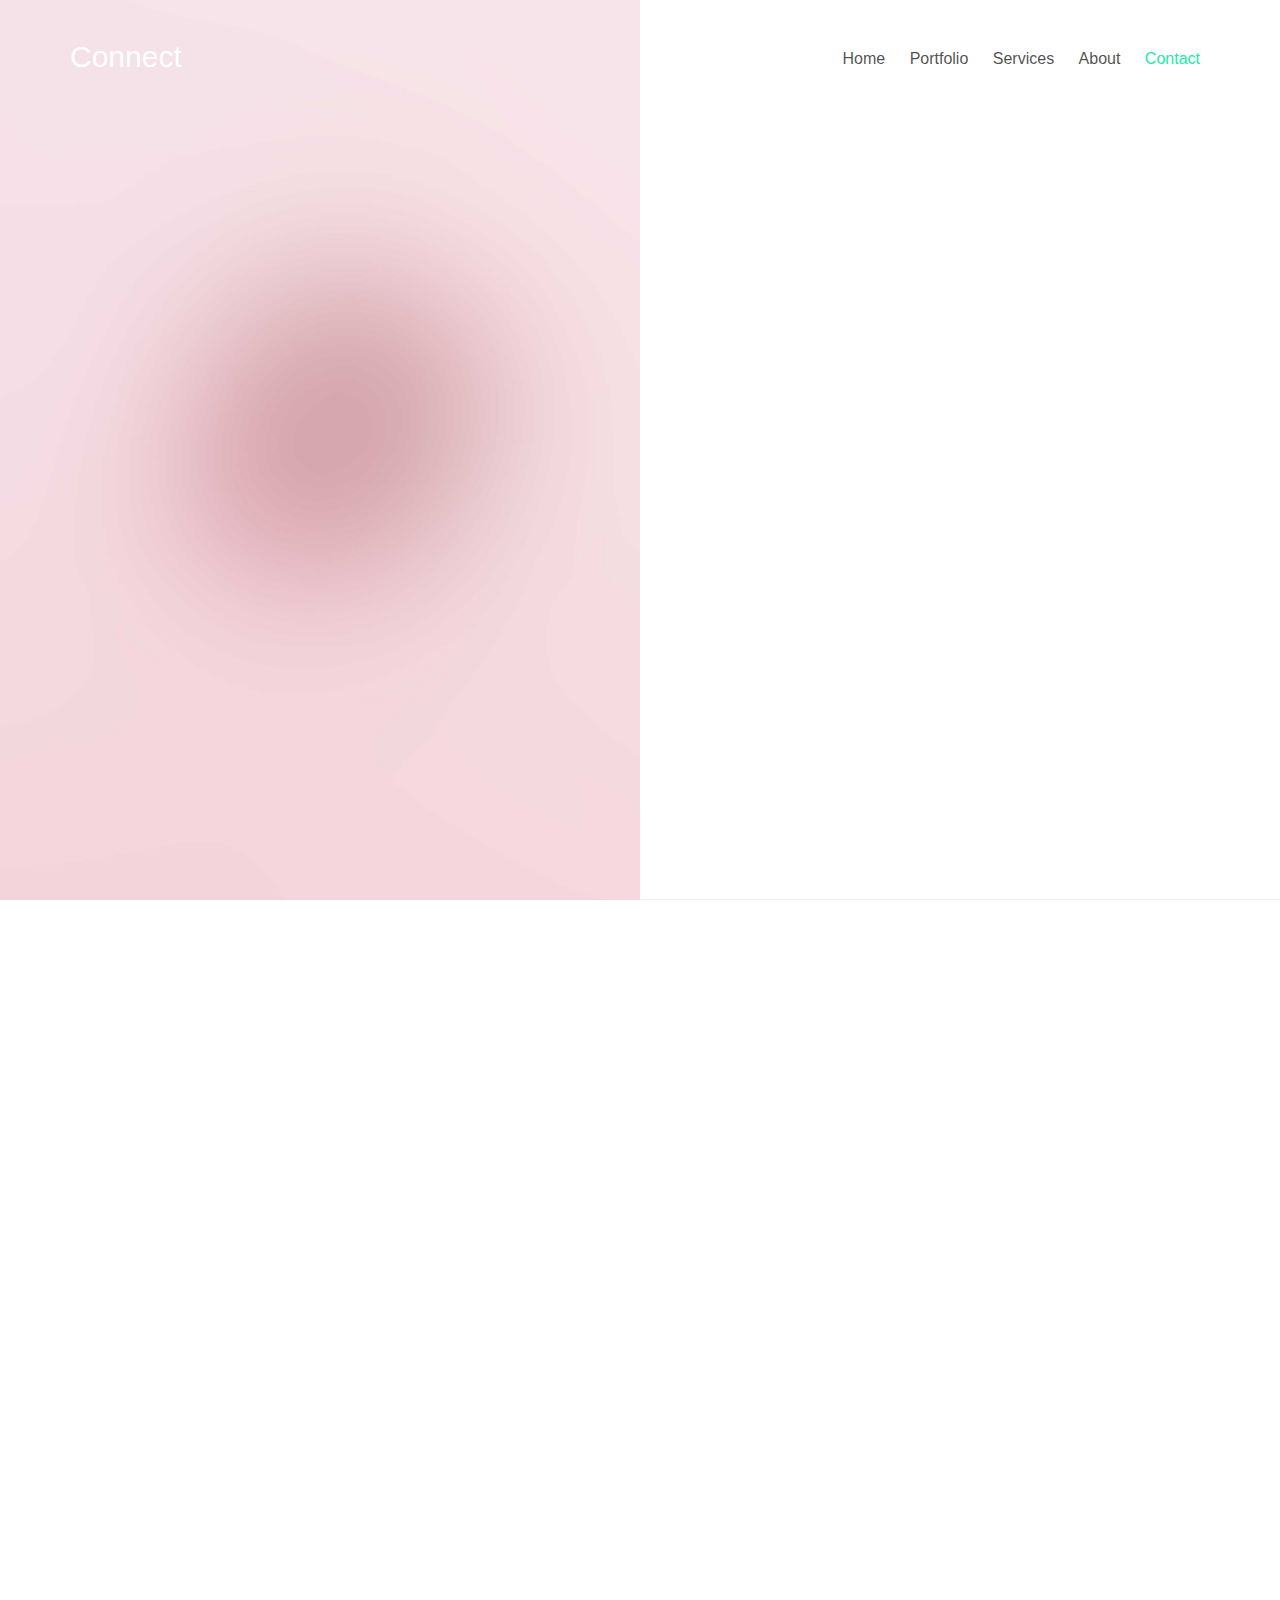
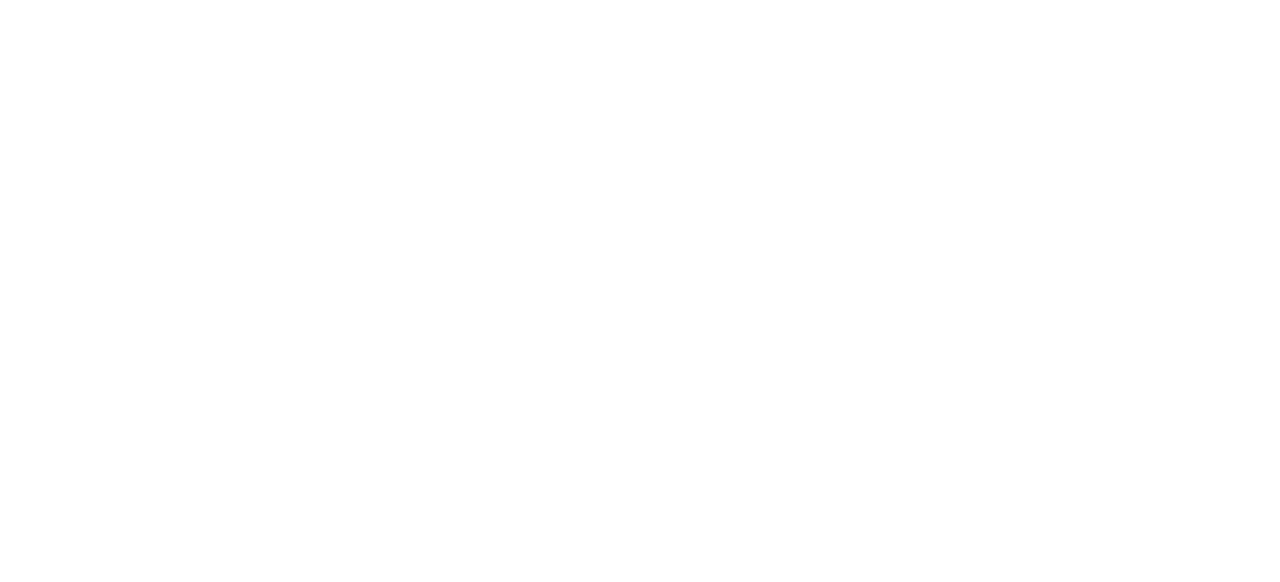
==== contact.html @ 6828d84a "new portfolio" ====
<!DOCTYPE html>

<html lang="en">
  <head>
    <meta charset="utf-8">
    <meta name="viewport" content="width=device-width, initial-scale=1">
    <title>uiCookies:Connect &mdash; Free Bootstrap Theme, Free Responsive Bootstrap Website Template</title>
    <meta name="description" content="Free Bootstrap Theme by uicookies.com">
    <meta name="keywords" content="free website templates, free bootstrap themes, free template, free bootstrap, free website template">
    
    <!-- <link href="https://fonts.googleapis.com/css?family=Open+Sans:300,400" rel="stylesheet"> -->
    <link rel="stylesheet" href="css/styles-merged.css">
    <link rel="stylesheet" href="css/style.min.css">
    <link rel="stylesheet" href="css/custom.css">

    <!--[if lt IE 9]>
      <script src="js/vendor/html5shiv.min.js"></script>
      <script src="js/vendor/respond.min.js"></script>
    <![endif]-->
  </head>
  <body>

  <!-- START: header -->
  
  <div class="probootstrap-loader"></div>

  <header role="banner" class="probootstrap-header">
    <div class="container">
        <a href="index.html" class="probootstrap-logo">Connect</a>
        
        <a href="#" class="probootstrap-burger-menu visible-xs" ><i>Menu</i></a>
        <div class="mobile-menu-overlay"></div>

        <nav role="navigation" class="probootstrap-nav hidden-xs">
          <ul class="probootstrap-main-nav">
            <li><a href="index.html">Home</a></li>
            <li><a href="portfolio.html">Portfolio</a></li>
            <li><a href="services.html">Services</a></li>
            <li><a href="about.html">About</a></li>
            <li class="active"><a href="contact.html">Contact</a></li>
          </ul>
          <div class="extra-text visible-xs"> 
            <a href="#" class="probootstrap-burger-menu"><i>Menu</i></a>
            <h5>Address</h5>
            <p>198 West 21th Street, Suite 721 New York NY 10016</p>
            <h5>Connect</h5>
            <ul class="social-buttons">
              <li><a href="#"><i class="icon-twitter"></i></a></li>
              <li><a href="#"><i class="icon-facebook2"></i></a></li>
              <li><a href="#"><i class="icon-instagram2"></i></a></li>
            </ul>
          </div>
        </nav>
    </div>
  </header>
  <!-- END: header -->

  <div class="probootstrap-main">

   <section class="probootstrap-section-half probootstrap-no-hover">
      <div class="probootstrap-image" style="background-image: url(img/image_4.jpg)"></div>
      <div class="probootstrap-text">
        <div class="probootstrap-inner probootstrap-animate">
          <h1 class="heading">Contact Us</h1>
          <p>Far far away, behind the word mountains, far from the countries Vokalia and Consonantia, there live the blind texts. Separated they live in Bookmarksgrove right at the coast of the Semantics, a large language ocean.</p>
        </div>
      </div>
    </section>
    <!-- END section -->


    <section class="probootstrap-section probootstrap-animate">
      <div class="container">
        <div class="row">

        <div class="col-md-6 col-md-offset-3">
          <form action="#" method="post" class="probootstrap-form probootstrap-form-box mb60">
            <div class="row">
              <div class="col-md-6">
                <div class="form-group">
                  <label for="fname">First Name</label>
                  <input type="text" class="form-control" id="fname" name="fname">
                </div>
              </div>
              <div class="col-md-6">
                <div class="form-group">
                  <label for="lname">Last Name</label>
                  <input type="text" class="form-control" id="lname" name="lname">
                </div>
              </div>
            </div>
            <div class="form-group">
              <label for="email">Email</label>
              <input type="email" class="form-control" id="email" name="email">
            </div>
            <div class="form-group">
              <label for="message">Message</label>
              <textarea cols="30" rows="10" class="form-control" id="message" name="message"></textarea>
            </div>
            <div class="form-group">
              <input type="submit" class="btn btn-primary" id="submit" name="submit" value="Send Message">
            </div>
          </form>
        </div>        

        </div>
      </div>
    </section>
  <!-- END section -->
       

  </div>
  <footer class="probootstrap-footer">
    <div class="container">
      <div class="row">
        <div class="col-md-12">
          <p>&copy; 2017 <a href="https://probootstrap.com/">uiCookies:Connect</a>. All Rights Reserved. <br> Designed &amp; Developed by <a href="https://probootstrap.com">uiCookies</a> Demo Images <a href="https://unsplash.com/">Unsplash</a></p>
        </div>
      </div>
    </div>
  </footer>

  

  <div class="gototop js-top">
    <a href="#" class="js-gotop"><i class="icon-chevron-thin-up"></i></a>
  </div>
  

  <script src="js/scripts.min.js"></script>
  <script src="js/main.min.js"></script>
  <script src="js/custom.js"></script>
  
  </body>
</html>
---- css/style.min.css ----
/*!==============================
 * Theme Name: Virb
 * Theme URL: https://probootstrap.com/virb-free-html5-multi-purpose-website-template
 * Version: 1.0
 * Author: ProBootstrap.com
 * Author URL: https://probootstrap.com
 * License: Released for free under the Creative Commons Attribution 3.0 license (probootstrap.com/license)
 */.probootstrap-logo,body{font-family:"Open Sans",sans-serif}@font-face{font-family:icomoon;src:url(../fonts/icomoon/icomoon.eot?1z9v6x);src:url(../fonts/icomoon/icomoon.eot?1z9v6x#iefix) format("embedded-opentype"),url(../fonts/icomoon/icomoon.ttf?1z9v6x) format("truetype"),url(../fonts/icomoon/icomoon.woff?1z9v6x) format("woff"),url(../fonts/icomoon/icomoon.svg?1z9v6x#icomoon) format("svg");font-weight:400;font-style:normal}html{overflow-x:hidden;font-size:1em}body{background:#fff;font-size:16px;line-height:1.8;color:rgba(0,0,0,.5)}::selection{background:#000;color:#fff}::-moz-selection{background:#000;color:#fff}h1,h2,h3,h4{margin:1.414em 0 .5em;line-height:1.2;color:#000}h1{margin-top:0;font-size:1.602em}h2{font-size:1.424em}h3{font-size:1.266em}h4{font-size:1.125em}.font_small,small{font-size:.889em}figure,ol,p,ul{margin-bottom:1.3em}a{-webkit-transition:.3s all;transition:.3s all;color:#22eaaa}a:focus,a:hover{color:#22eaaa;text-decoration:underline}a.hover-reverse{color:#fff}a.hover-reverse:active,a.hover-reverse:focus,a.hover-reverse:hover{color:#22eaaa;text-decoration:none}.probootstrap-header{padding-top:30px;padding-bottom:30px;width:100%;z-index:12;position:absolute;top:0}.probootstrap-logo{float:left;color:#fff;padding-left:0;font-size:30px;display:block;font-weight:100}.probootstrap-logo:active,.probootstrap-logo:focus,.probootstrap-logo:hover{color:#fff;text-decoration:none}@media screen and (max-width:768px){.probootstrap-logo{padding-left:0}}.probootstrap-nav{margin-left:60px;margin-top:12px;text-align:left;float:RIGHT;position:relative}.probootstrap-mobile-menu-active .probootstrap-nav{margin-top:0;text-align:left;position:fixed;display:block!important;overflow-y:auto;top:0;right:0;bottom:0;z-index:1100;height:100vh;width:300px;background:#000;padding:40px;-webkit-transition:.3s all ease-out;transition:.3s all ease-out;-webkit-transform:translateX(300px);transform:translateX(300px)}.probootstrap-mobile-menu-active .probootstrap-nav .extra-text{display:block;float:left;clear:both;margin-top:30px;color:#222}.probootstrap-mobile-menu-active .probootstrap-nav .extra-text .social-buttons{padding:0;margin:0 0 20px}.probootstrap-mobile-menu-active .probootstrap-nav .extra-text .social-buttons li{display:inline-block;zoom:1;padding:0;margin:0}.probootstrap-mobile-menu-active .probootstrap-nav .extra-text .social-buttons li a{color:#fff;padding:10px}.probootstrap-mobile-menu-active .probootstrap-nav .extra-text .social-buttons li:first-child a{padding-left:0}.probootstrap-mobile-menu-active .probootstrap-nav .extra-text h5{text-transform:uppercase;font-size:12px;font-weight:700;letter-spacing:.1em;color:rgba(0,0,0,.5)}.probootstrap-mobile-menu-active.show .probootstrap-nav{-webkit-transform:translateX(0);transform:translateX(0)}.probootstrap-main-nav{margin:0;padding:0}.probootstrap-mobile-menu-active .probootstrap-main-nav{float:left;margin-top:40px;width:100%}.probootstrap-main-nav li{margin:0;padding:0 10px;list-style:none;display:inline;font-size:18px}.probootstrap-mobile-menu-active .probootstrap-main-nav li{margin-bottom:10px;padding-left:0;padding-right:0;display:block}.probootstrap-main-nav li a{font-weight:400;padding:10px 0;color:rgba(0,0,0,.7);font-size:16px;text-decoration:none}.probootstrap-main-nav li a:hover{color:#000}.probootstrap-mobile-menu-active.show .probootstrap-main-nav li a{color:#fff}.probootstrap-mobile-menu-active .probootstrap-main-nav li a{margin-bottom:10px;padding:5px 0;display:block;border-bottom:none!important}.probootstrap-mobile-menu-active .probootstrap-main-nav li a:hover{color:#222}.probootstrap-main-nav li.probootstrap-cta{margin-left:20px}.probootstrap-main-nav li.probootstrap-cta a{border:2px solid #fff;padding-right:20px;padding-left:20px;border-radius:4px}.probootstrap-main-nav li.probootstrap-cta a:hover{background:#fff;color:#22eaaa}.probootstrap-mobile-menu-active .probootstrap-main-nav li.probootstrap-cta{margin-left:0;margin-top:20px}.probootstrap-mobile-menu-active .probootstrap-main-nav li.probootstrap-cta a{padding-top:2px;padding-bottom:2px}.probootstrap-main-nav li.active a{color:#22eaaa}.probootstrap-main-nav li.active a:hover{color:#000}.probootstrap-mobile-menu-active .probootstrap-main-nav li.active a{color:#22eaaa}.mobile-menu-overlay{z-index:1099;position:fixed;top:0;bottom:0;left:0;right:0;width:100vw;height:100vh;background:rgba(0,0,0,.7);opacity:0;visibility:hidden;-webkit-transition:.3s all ease-out;transition:.3s all ease-out}.probootstrap-mobile-menu-active.show .mobile-menu-overlay{opacity:1;visibility:visible}.probootstrap-right-nav{position:absolute;top:3px;right:0;margin:0;padding:0;text-align:right!important}.probootstrap-right-nav li{padding:0;margin:0;display:inline-block;zoom:1;list-style:none}.probootstrap-right-nav li a{padding:0 10px;color:#fff}.probootstrap-right-nav li a:hover{text-decoration:none!important;color:#22eaaa}.probootstrap-burger-menu{display:inline-block;width:18px;height:18px;cursor:pointer;text-decoration:none}.probootstrap-burger-menu i{position:relative;display:inline-block;width:18px;height:2px;color:#000;font:700 14px/.4 Helvetica,arial;text-transform:uppercase;text-indent:-55px;background:#000;-webkit-transition:all .2s ease-out;transition:all .2s ease-out}.probootstrap-form .form-note-link,.probootstrap-form label{font-weight:400}.probootstrap-burger-menu i::after,.probootstrap-burger-menu i::before{content:'';width:18px;height:2px;background:#000;position:absolute;left:0;-webkit-transition:all .2s ease-out;transition:all .2s ease-out}.probootstrap-burger-menu i::before{top:-7px}.probootstrap-burger-menu i::after{bottom:-7px}.probootstrap-burger-menu:hover i::before{top:-10px}.probootstrap-burger-menu:hover i::after{bottom:-10px}.probootstrap-burger-menu.active i{background:0 0}.probootstrap-burger-menu.active i::before{top:0;-webkit-transform:rotateZ(45deg);transform:rotateZ(45deg)}.probootstrap-burger-menu.active i::after{bottom:0;-webkit-transform:rotateZ(-45deg);transform:rotateZ(-45deg)}.probootstrap-mobile-menu-active.show .probootstrap-burger-menu i{color:#fff;background:#000}.probootstrap-mobile-menu-active.show .probootstrap-burger-menu i::after,.probootstrap-mobile-menu-active.show .probootstrap-burger-menu i::before{background:#fff}.probootstrap-burger-menu{position:absolute;top:40px;right:20px}.btn{border:none;border-radius:4px;text-transform:uppercase;letter-spacing:.1em;-webkit-transition:.3s all ease-in;transition:.3s all ease-in;padding:10px 20px}.btn:active,.btn:focus{-webkit-box-shadow:none;box-shadow:none}.btn.btn-sm{font-size:13px;padding:5px 20px}.btn.btn-lg{line-height:1.5;padding-top:20px;padding-bottom:20px}.btn.btn-primary{border:2px solid #22eaaa;background:#22eaaa;color:#fff}.btn.btn-primary:active,.btn.btn-primary:focus,.btn.btn-primary:hover{background:#39ecb3;color:#fff;border:2px solid #39ecb3}.btn.btn-primary:active,.btn.btn-primary:focus{outline:0;border:2px solid #39ecb3}.btn.btn-ghost{background:0 0;border:2px solid #22eaaa;color:#22eaaa}.btn.btn-ghost:hover{background:#22eaaa;color:#fff;border:2px solid #22eaaa}.btn.btn-ghost:active,.btn.btn-ghost:focus{outline:0;background:0 0;color:#22eaaa;border:2px solid #22eaaa}.btn.btn-ghost.btn-ghost-white{background:0 0;border:2px solid #fff;color:#fff}.btn.btn-ghost.btn-ghost-white:hover{background:#fff;color:#22eaaa}.btn.btn-ghost.btn-ghost-white:active,.btn.btn-ghost.btn-ghost-white:focus{outline:0;background:#fff;color:#22eaaa;border:2px solid #fff}.btn.btn-black,.btn.btn-black:active,.btn.btn-black:focus,.btn.btn-black:hover{background:#000;color:#fff;border:1px solid #000}.btn.btn-black:active,.btn.btn-black:focus{outline:0}.probootstrap-section{position:relative;padding:10em 0}.probootstrap-main{position:relative;margin-bottom:300px;background:#fff;z-index:2}@media screen and (max-width:768px){.probootstrap-section{padding:5em 0}.probootstrap-main{margin-bottom:0}}.probootstrap-form,.service{margin-bottom:50px}.probootstrap-footer{position:fixed;z-index:1;bottom:0;height:300px;background:#F1F6F8;width:100%;left:0;padding-top:100px;text-align:center}@media screen and (max-width:768px){.probootstrap-footer{position:relative;height:inherit;padding:7em 0}}.flex,.probootstrap-section-half,.probootstrap-section-half .probootstrap-text{display:-webkit-box;display:-ms-flexbox;display:flex;-webkit-box-orient:horizontal;-webkit-box-direction:normal;-ms-flex-flow:row wrap;flex-flow:row wrap}.probootstrap-section-half:last-child .probootstrap-text{border-bottom:none}.probootstrap-section-half .probootstrap-image,.probootstrap-section-half .probootstrap-text{height:100vh;width:50%;-webkit-transition:.3s all ease;transition:.3s all ease}.probootstrap-section-half .probootstrap-image{background-position:center center;background-repeat:no-repeat;background-size:cover}@media screen and (max-width:768px){.probootstrap-section-half .probootstrap-image,.probootstrap-section-half .probootstrap-text{height:inherit;padding:2em 0;width:100%}.probootstrap-section-half .probootstrap-image{height:400px;padding:0}}.probootstrap-section-half .probootstrap-text{border-bottom:1px solid #f2f2f2;-webkit-box-pack:center;-ms-flex-pack:center;justify-content:center}.probootstrap-section-half .probootstrap-text>.probootstrap-inner{-ms-flex-item-align:center;align-self:center;max-width:500px;padding:30px}.probootstrap-section-half:focus .probootstrap-image,.probootstrap-section-half:hover .probootstrap-image{width:48%}@media screen and (max-width:768px){.probootstrap-section-half:focus .probootstrap-image,.probootstrap-section-half:hover .probootstrap-image{width:100%}}.probootstrap-section-half:focus .probootstrap-text,.probootstrap-section-half:hover .probootstrap-text{width:52%}.probootstrap-section-half.probootstrap-reverse .probootstrap-image{-webkit-box-ordinal-group:3;-ms-flex-order:2;order:2}@media screen and (max-width:768px){.probootstrap-section-half:focus .probootstrap-text,.probootstrap-section-half:hover .probootstrap-text{width:100%}.probootstrap-section-half.probootstrap-reverse .probootstrap-image{-webkit-box-ordinal-group:2;-ms-flex-order:1;order:1}}.probootstrap-section-half.probootstrap-reverse .probootstrap-text{-webkit-box-ordinal-group:2;-ms-flex-order:1;order:1}.probootstrap-section-half.probootstrap-no-hover .probootstrap-image,.probootstrap-section-half.probootstrap-no-hover .probootstrap-text{width:50%!important}.service .icon{font-size:60px}.service .icon i{color:#22eaaa}.probootstrap-animate{opacity:0;visibility:hidden}.probootstrap-form.probootstrap-form-box{background:#fff;padding:30px;-webkit-box-shadow:18px 17px 104px -24px rgba(0,0,0,.1);box-shadow:18px 17px 104px -24px rgba(0,0,0,.1)}@media screen and (max-width:768px){.probootstrap-section-half.probootstrap-reverse .probootstrap-text{-webkit-box-ordinal-group:3;-ms-flex-order:2;order:2}.probootstrap-section-half.probootstrap-no-hover .probootstrap-image,.probootstrap-section-half.probootstrap-no-hover .probootstrap-text{width:100%!important}.probootstrap-form.probootstrap-form-box{padding:20px}.img-sm-responsive{max-width:100%}}.probootstrap-form .form-note-link a,.probootstrap-form .form-note-link a:active,.probootstrap-form .form-note-link a:focus,.probootstrap-form .form-note-link a:hover{color:rgba(0,0,0,.4)}.probootstrap-form .form-control{height:46px;-webkit-box-shadow:none;box-shadow:none;font-size:16px;-webkit-appearance:none;-moz-appearance:none;appearance:none;border-radius:4px;border:2px solid rgba(0,0,0,.1);background:0 0;color:#000;-webkit-transition:.3s all ease-out;transition:.3s all ease-out}.probootstrap-form .form-control:active,.probootstrap-form .form-control:focus{-webkit-box-shadow:none;box-shadow:none;border-color:#22eaaa}.probootstrap-form textarea.form-control{height:inherit;resize:vertical}.probootstrap-social{padding:0;margin:0}.probootstrap-social li{display:inline;padding:0;margin:0;list-style:none}.probootstrap-social li a{padding:10px;font-size:22px}.mfp-no-margins .mfp-container,.mfp-no-margins img.mfp-img{padding:0}.probootstrap-social li a:hover{text-decoration:none!important}.probootstrap-social li:first-child>a{padding-left:0}.mfp-fade.mfp-bg{opacity:0;-webkit-transition:all .15s ease-out;transition:all .15s ease-out}.mfp-fade.mfp-bg.mfp-ready{opacity:.8}.mfp-fade.mfp-bg.mfp-removing{opacity:0}.mfp-fade.mfp-wrap .mfp-content{opacity:0;-webkit-transition:all .15s ease-out;transition:all .15s ease-out}.mfp-fade.mfp-wrap.mfp-ready .mfp-content{opacity:1}.mfp-fade.mfp-wrap.mfp-removing .mfp-content{opacity:0}.image-link{cursor:-webkit-zoom-in;cursor:zoom-in}.mfp-with-zoom .mfp-container,.mfp-with-zoom.mfp-bg{opacity:0;-webkit-backface-visibility:hidden;-webkit-transition:all .3s ease-out;transition:all .3s ease-out}.mfp-with-zoom.mfp-ready .mfp-container{opacity:1}.mfp-with-zoom.mfp-ready.mfp-bg{opacity:.8}.gototop,.mfp-with-zoom.mfp-removing .mfp-container,.mfp-with-zoom.mfp-removing.mfp-bg{opacity:0}.mfp-no-margins .mfp-figure:after{top:0;bottom:0}.mfp-title{text-align:center;padding:6px 0}.image-source-link{color:#DDD}.probootstrap-gutter0>div[class*=col-]{padding-right:0;padding-left:0}@media screen and (max-width:480px){.probootstrap-gutter0>div[class*=col-]{padding-right:0;padding-left:0}.probootstrap-gutter10>div[class*=col-]{padding-right:5px;padding-left:5px}}.probootstrap-gutter10>div[class*=col-]{padding-right:5px;padding-left:5px}.probootstrap-gutter40>div[class*=col-]{padding-right:20px;padding-left:20px}@media screen and (max-width:480px){.probootstrap-gutter40>div[class*=col-]{padding-right:15px;padding-left:15px}}.probootstrap-gutter60>div[class*=col-]{padding-right:30px;padding-left:30px}.mb0{margin-bottom:0!important}.mb10{margin-bottom:10px!important}.mb20{margin-bottom:20px!important}.mb30{margin-bottom:30px!important}.mb40{margin-bottom:40px!important}.mb50{margin-bottom:50px!important}.mb60{margin-bottom:60px!important}.mb70{margin-bottom:70px!important}.mb80{margin-bottom:80px!important}.mb90{margin-bottom:90px!important}.mb100{margin-bottom:100px!important}.mt0{margin-top:0!important}.mt10{margin-top:10px!important}.mt20{margin-top:20px!important}.mt30{margin-top:30px!important}.mt40{margin-top:40px!important}.mt50{margin-top:50px!important}.mt60{margin-top:60px!important}.mt70{margin-top:70px!important}.mt80{margin-top:80px!important}.mt90{margin-top:90px!important}.mt100{margin-top:100px!important}.pb0{padding-bottom:0!important}.probootstrap-black-color{color:#000!important}.probootstrap-white-color{color:#fff!important}.probootstrap-primary-color{color:#22eaaa!important}.probootstrap-secondary-color{color:#ddf0f3!important}@media screen and (max-width:768px){.img-xs-responsive{max-width:100%}}@media screen and (max-width:480px){.probootstrap-gutter60>div[class*=col-]{padding-right:15px;padding-left:15px}.col-xxs-12{float:none;width:100%}}.probootstrap-loader{position:fixed;left:0;top:0;width:100vw;height:100vh;z-index:9999;background:url(../img/preloader.gif) center no-repeat #fff}.gototop{position:fixed;bottom:-20px;right:20px;z-index:9999999;visibility:hidden;-webkit-transition:.3s all;transition:.3s all}.gototop.active{opacity:1;visibility:visible;bottom:20px}.gototop a{width:50px;height:50px;display:table;background:rgba(0,0,0,.5);color:#fff;text-align:center;border-radius:4px}.gototop a i{height:50px;display:table-cell;vertical-align:middle}.gototop a:active,.gototop a:focus,.gototop a:hover{text-decoration:none;outline:0;background:rgba(0,0,0,.9)}
---- css/custom.css ----
/* Your custom css code goes here */
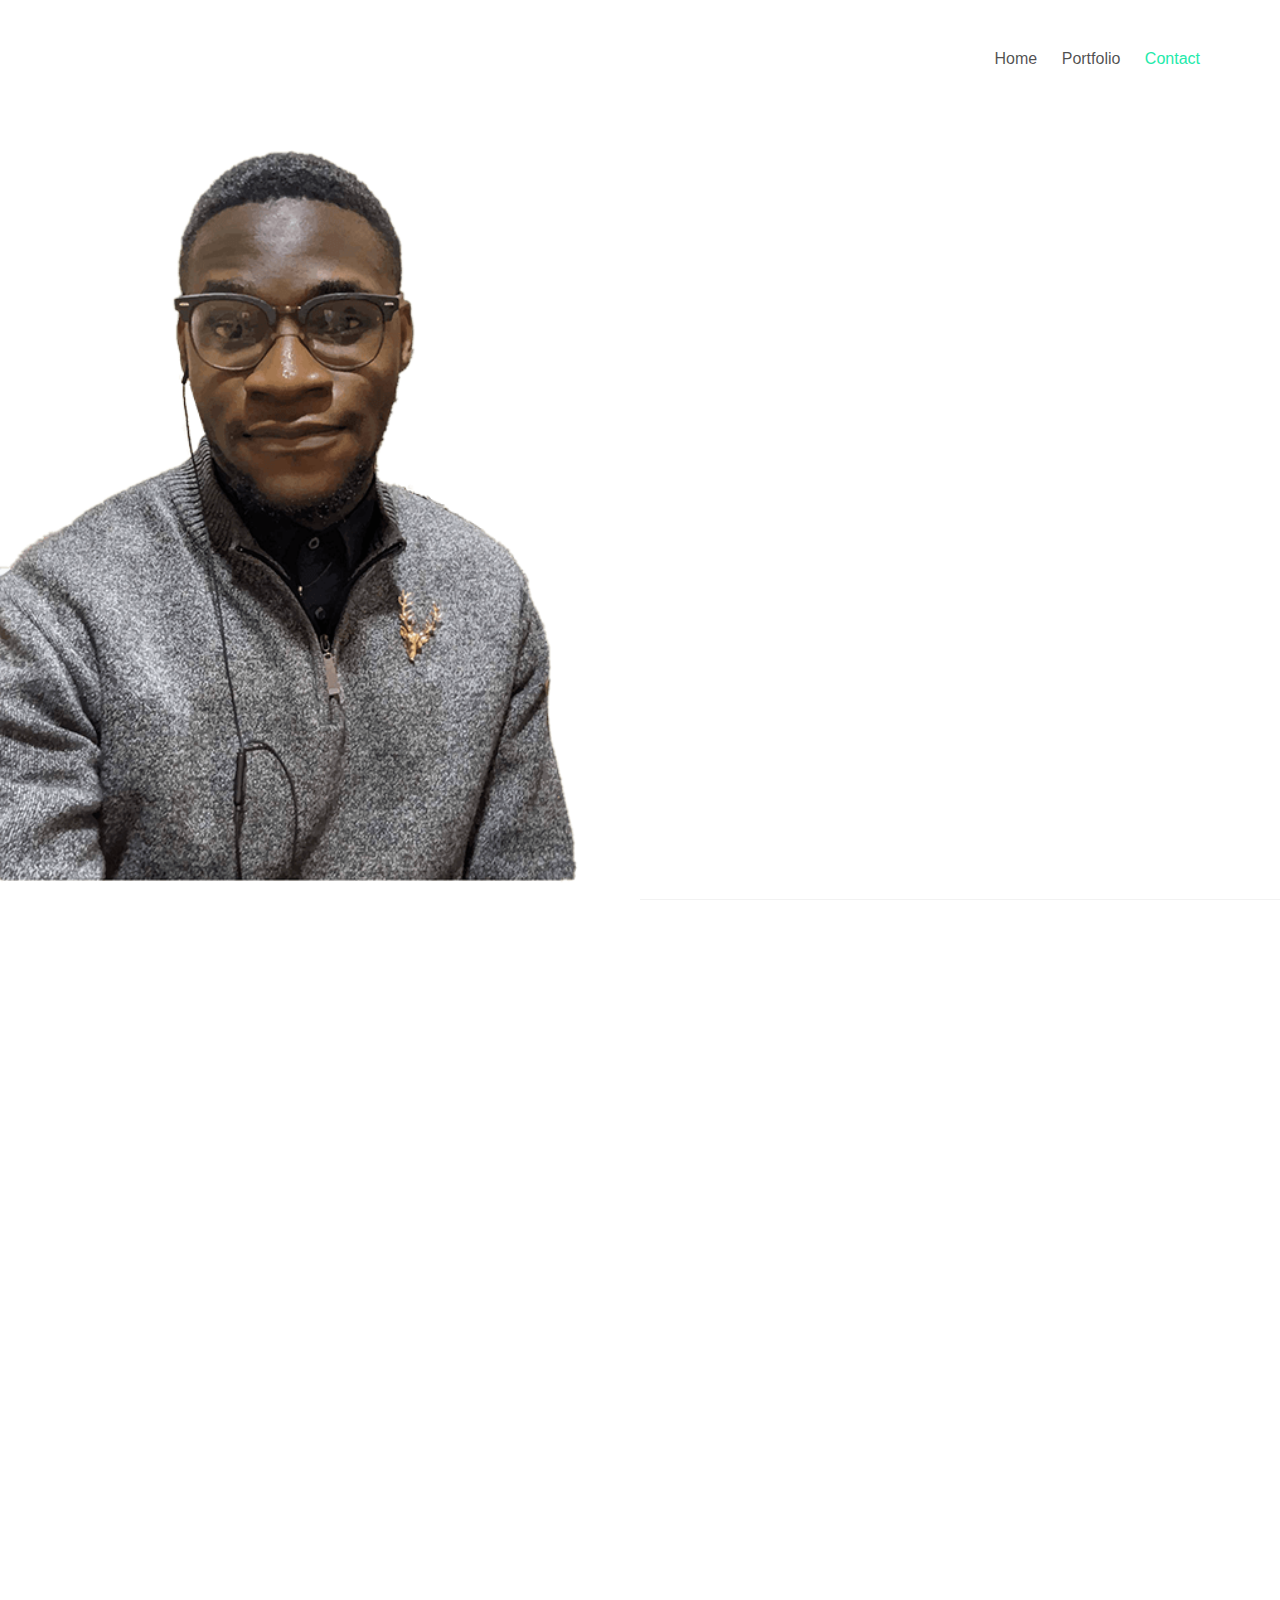
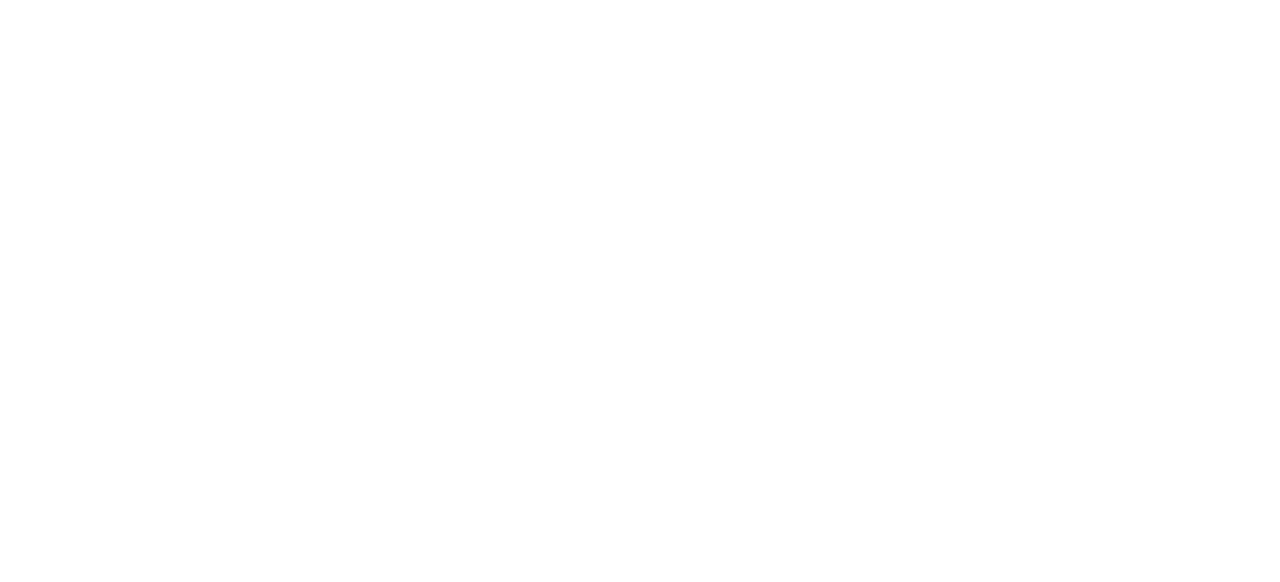
==== commit 4661856f: "latest update" ====
--- a/contact.html
+++ b/contact.html
@@ -4,7 +4,7 @@
   <head>
     <meta charset="utf-8">
     <meta name="viewport" content="width=device-width, initial-scale=1">
-    <title>uiCookies:Connect &mdash; Free Bootstrap Theme, Free Responsive Bootstrap Website Template</title>
+    <title>IjiomahObinna, UI designer</title>
     <meta name="description" content="Free Bootstrap Theme by uicookies.com">
     <meta name="keywords" content="free website templates, free bootstrap themes, free template, free bootstrap, free website template">
     
@@ -26,8 +26,7 @@
 
   <header role="banner" class="probootstrap-header">
     <div class="container">
-        <a href="index.html" class="probootstrap-logo">Connect</a>
-        
+    
         <a href="#" class="probootstrap-burger-menu visible-xs" ><i>Menu</i></a>
         <div class="mobile-menu-overlay"></div>
 
@@ -35,8 +34,6 @@
           <ul class="probootstrap-main-nav">
             <li><a href="index.html">Home</a></li>
             <li><a href="portfolio.html">Portfolio</a></li>
-            <li><a href="services.html">Services</a></li>
-            <li><a href="about.html">About</a></li>
             <li class="active"><a href="contact.html">Contact</a></li>
           </ul>
           <div class="extra-text visible-xs"> 
@@ -58,11 +55,11 @@
   <div class="probootstrap-main">
 
    <section class="probootstrap-section-half probootstrap-no-hover">
-      <div class="probootstrap-image" style="background-image: url(img/image_4.jpg)"></div>
+      <div class="probootstrap-image" style="background-image: url(img/image_11.jpg);  background-position:left; background-size: cover;"></div>
       <div class="probootstrap-text">
-        <div class="probootstrap-inner probootstrap-animate">
-          <h1 class="heading">Contact Us</h1>
-          <p>Far far away, behind the word mountains, far from the countries Vokalia and Consonantia, there live the blind texts. Separated they live in Bookmarksgrove right at the coast of the Semantics, a large language ocean.</p>
+        <div class="probootstrap-inner probootstrap-animate" style="background-image: url(img/image_11.jpg)">
+          <h1 class="heading">Let's work together</h1>
+          <p></p>
         </div>
       </div>
     </section>
@@ -114,11 +111,12 @@
     <div class="container">
       <div class="row">
         <div class="col-md-12">
-          <p>&copy; 2017 <a href="https://probootstrap.com/">uiCookies:Connect</a>. All Rights Reserved. <br> Designed &amp; Developed by <a href="https://probootstrap.com">uiCookies</a> Demo Images <a href="https://unsplash.com/">Unsplash</a></p>
+          <p>&copy; 2021. All Rights Reserved. <br> Designed by Ijiomahobinna;</p>
         </div>
       </div>
     </div>
   </footer>
+
 
   
 
--- a/css/custom.css
+++ b/css/custom.css
@@ -1 +1,149 @@
-/* Your custom css code goes here */+/* Your custom css code goes here */
+*{
+        box-sizing: border-box;
+}
+a{
+        text-decoration: none;
+}
+.p-0{
+        padding:0px;            
+}
+.p-sm{
+        padding:20px;
+}
+.p-md{
+        padding:40px;
+}
+.p-lg{
+        padding:60px;
+}
+.bck-bgrd{
+        background-color:black;
+}
+.h4{
+        color: black;
+        font-size:26px;
+}
+ul.green{
+        padding:0px;
+        text-align: center;
+        list-style:none;
+}
+.probootstrap-main{
+        text-align: center;
+}
+.probootstrap-text.res{
+        padding:0px;
+        margin-top:-170px;
+}
+.probootstrap-text .heading-bg{
+        text-align:left;
+}
+.heading{
+        margin-top:10px;
+        margin-bottom:20px;
+}
+.heading-bg{
+        font-size: 50px;
+        color:#39ECB3;
+        margin:0px;
+        padding-left:5px;
+}
+.rule{
+        margin-top:20px;
+        margin-left: 5px;
+        display: block;
+        width:47vw;
+        height: 1px;
+        background-color: #39ECB3;
+}
+.green{
+        color: #39ECB3;
+}
+.heading-md{
+        font-size:35px;
+        color: #39ECB3;
+        margin-top:20px;
+}
+.heading-md span{
+        padding:8px;
+        margin:10px 0px;
+        border-radius: 8px;
+        display:inline-block;
+        background-color:#39ECB3;
+        color:white;
+}
+.heading-grn-bg{
+        color:#39ECB3;
+        font-size:50px;
+        margin-bottom:60px;
+}
+.social-icons{
+        font-size:30px;
+
+}
+.social-icons ul{
+        list-style: none;
+        padding:0;
+}
+.social-icons ul li{
+        display: inline-block;
+        margin:0 20px 0 0;
+        
+}
+.social-icons ul li a{
+        padding:5px 10px;
+        text-align: center;
+        text-decoration: none;
+}
+.social-icons ul li a:hover{
+        color:white;
+        background-color:rgba(57, 236, 179,0.4);
+        border-radius:30%;
+}
+
+.btn-center{
+        text-align: center;
+}
+
+@media screen and (min-width:414px){
+        .bg-skills{
+                background-image: url(/img/bg-skills.jpg);
+                background-position: center;
+                background-size: contain;
+                background-repeat: no-repeat;
+        }
+        .probootstrap-main{
+                text-align: left;
+        }
+        .probootstrap-text.res{
+                padding:0px;
+                margin-top:0px;
+        }
+        .rule{
+                display: none;
+        }
+        .heading-bg{             
+                font-size: 60px;  
+                padding-left:0px;
+        }
+        .heading-md{
+                font-size:40px;
+                margin-top:50px;
+        }
+        ul.green{
+               text-align: left;
+                list-style:none;
+        }
+        ul.green li{
+                display: inline-block;
+                background-color: #39ECB3;
+                padding:5px 8px;
+                color:white;
+                border-radius:5px;
+                margin:0px 5px 5px 0px;
+        }
+}
+
+
+
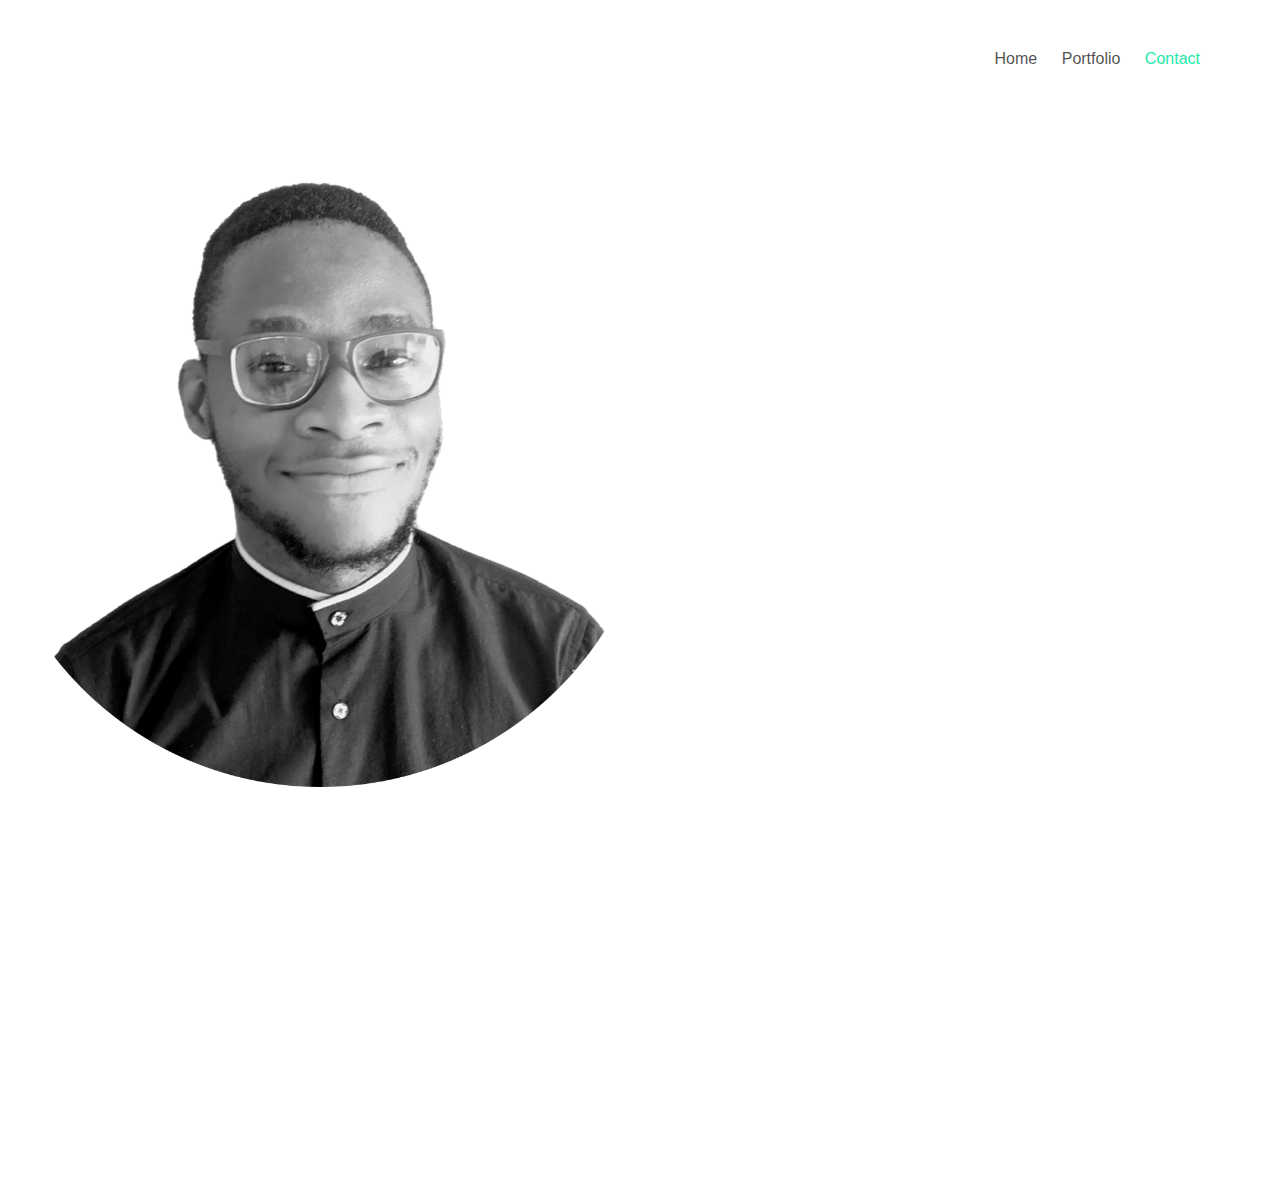
==== commit b73f7acf: "little additions" ====
--- a/contact.html
+++ b/contact.html
@@ -55,18 +55,25 @@
   <div class="probootstrap-main">
 
    <section class="probootstrap-section-half probootstrap-no-hover">
-      <div class="probootstrap-image" style="background-image: url(img/image_11.jpg);  background-position:left; background-size: cover;"></div>
+      <div class="probootstrap-image" style="background-image: url(img/image_11.jpg);  background-position:center; background-size: cover;"></div>
       <div class="probootstrap-text">
-        <div class="probootstrap-inner probootstrap-animate" style="background-image: url(img/image_11.jpg)">
-          <h1 class="heading">Let's work together</h1>
-          <p></p>
+        <div class="probootstrap-inner probootstrap-animate" >
+          <h1 class="h1">Let's work together</h1>
+          <h4>Reach out to me: <div class="social-icons">
+            <hr>
+            <ul>
+              <li> <img src="/img/facebook-07.png" height="80" width="80" alt=""> </li>
+              <li><img src="/img/instagram-07.png" height="80" width="80" alt=""></li>
+              <li><img src="/img/ps.png" height="80" width="80" alt=""></li>
+            </ul> 
+          </h4>
         </div>
       </div>
     </section>
     <!-- END section -->
 
 
-    <section class="probootstrap-section probootstrap-animate">
+    <!-- <section class="probootstrap-section probootstrap-animate">
       <div class="container">
         <div class="row">
 
@@ -102,7 +109,7 @@
 
         </div>
       </div>
-    </section>
+    </section> -->
   <!-- END section -->
        
 
--- a/css/custom.css
+++ b/css/custom.css
@@ -4,6 +4,9 @@
 }
 a{
         text-decoration: none;
+}
+hr{
+        color: transparent;
 }
 .p-0{
         padding:0px;            
@@ -19,6 +22,10 @@
 }
 .bck-bgrd{
         background-color:black;
+}
+.h1{
+        color:black;
+        font-size:36px;
 }
 .h4{
         color: black;
